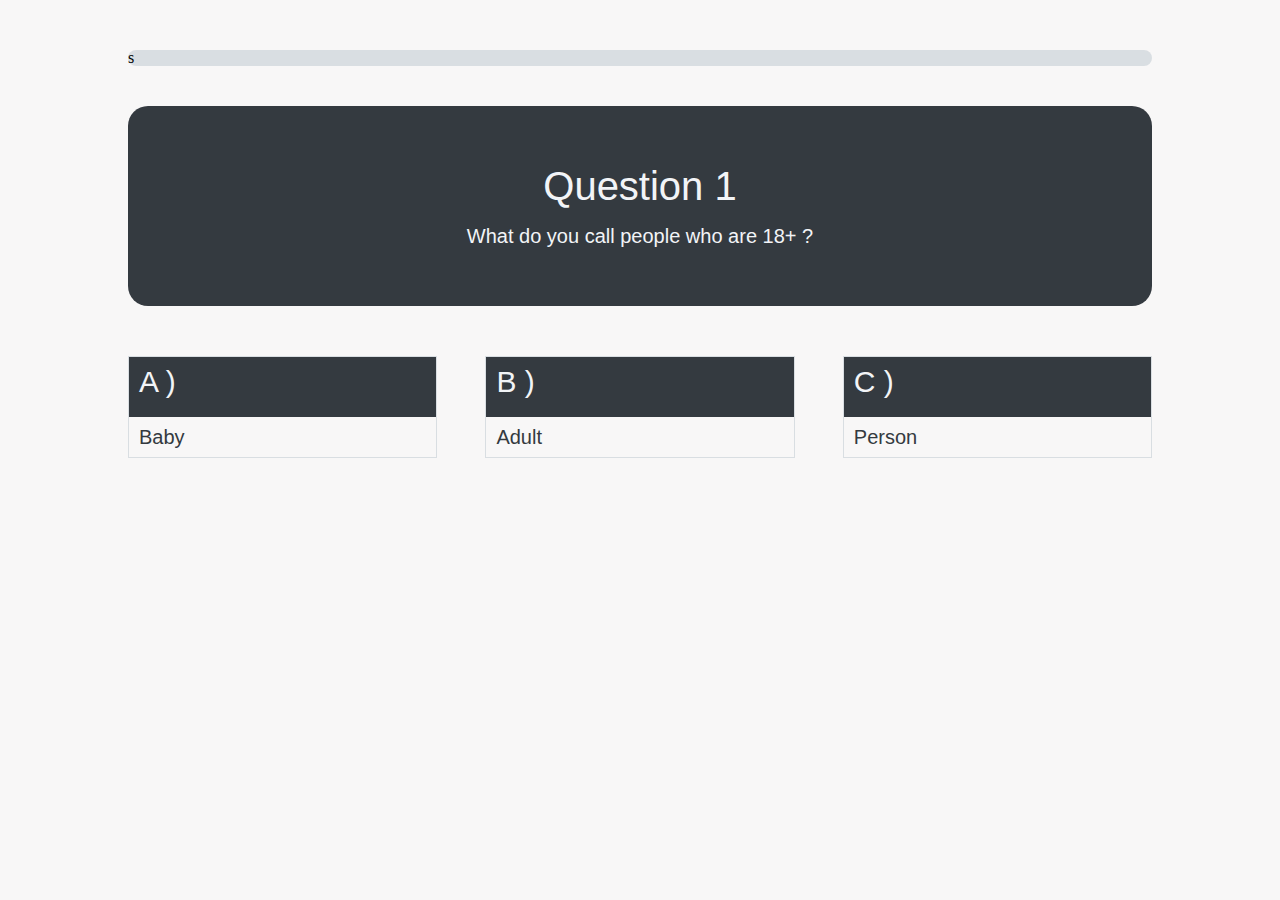
==== game.html @ f237090c "question-game" ====
<!DOCTYPE html>
<html lang="en">

<head>
    <meta charset="UTF-8">
    <meta http-equiv="X-UA-Compatible" content="IE=edge">
    <meta name="viewport" content="width=device-width, initial-scale=1.0">
    <title>Question-Game</title>
    <link rel="stylesheet" href="./reset.css">
    <link rel="stylesheet" href="./style.css">
</head>

<body>
    <div class="container">
        <header>
            <div class="line">s</div>
            <div class="question">
                <h1>Question 1</h1>
                <p>What do you call people who are 18+ ?</p>
            </div>
        </header>
        <main>
            <div class="variant-box">
                <p class="variant-top">A )</p>
                <p class="variant-bottom">Baby</p>
            </div>
            <div class="variant-box">
                <p class="variant-top">B )</p>
                <p class="variant-bottom">Adult</p>
            </div>
            <div class="variant-box">
                <p class="variant-top">C )</p>
                <p class="variant-bottom">Person</p>
            </div>
        </main>
    </div>

    <script src="./game.js"></script>
</body>

</html>
---- style.css ----
body{
    background-color: rgb(248, 247, 247);
}

.container {
    margin: 0 auto;
    width: 80%;
    margin-top: 50px;
   }

   .line {
    background-color: rgb(217, 222, 226);
    border-radius: 20px;
   }

   .question {
    height: 200px;
    background-color: rgb(52,58,64);
    display: flex;
    justify-content: center;
    align-items: center;
    flex-direction: column;
    margin-top: 40px;
    border-radius: 20px;
   }

   .question h1 {
    font-size: 40px;
    color: rgb(242, 244, 247);
    font-family: Arial, Helvetica, sans-serif;
    margin-bottom: 20px;
   }

   .question p {
    font-size: 20px;
    color: rgb(242, 244, 247);
     font-family: Arial, Helvetica, sans-serif;
   }

   main {
    display: flex;
    justify-content: space-between;
   }

   .variant-box {
    width: 30%;
    margin-top: 50px;
    height: 100px;
    border: 1px solid rgb(217, 222, 226);
   }

   .variant-top {
    background-color: rgb(52,58,64);
    height: 50%;
    font-size: 30px;
    font-family: Arial, Helvetica, sans-serif;
    color: rgb(242, 244, 247);
    padding-top: 10px;
    padding-left: 10px;
   }

   .variant-bottom {
    height: 50%;
    font-family: Arial, Helvetica, sans-serif;
    font-size: 20px;
    color: rgb(52,58,64);
    padding-top: 10px;
    padding-left: 10px;
    }
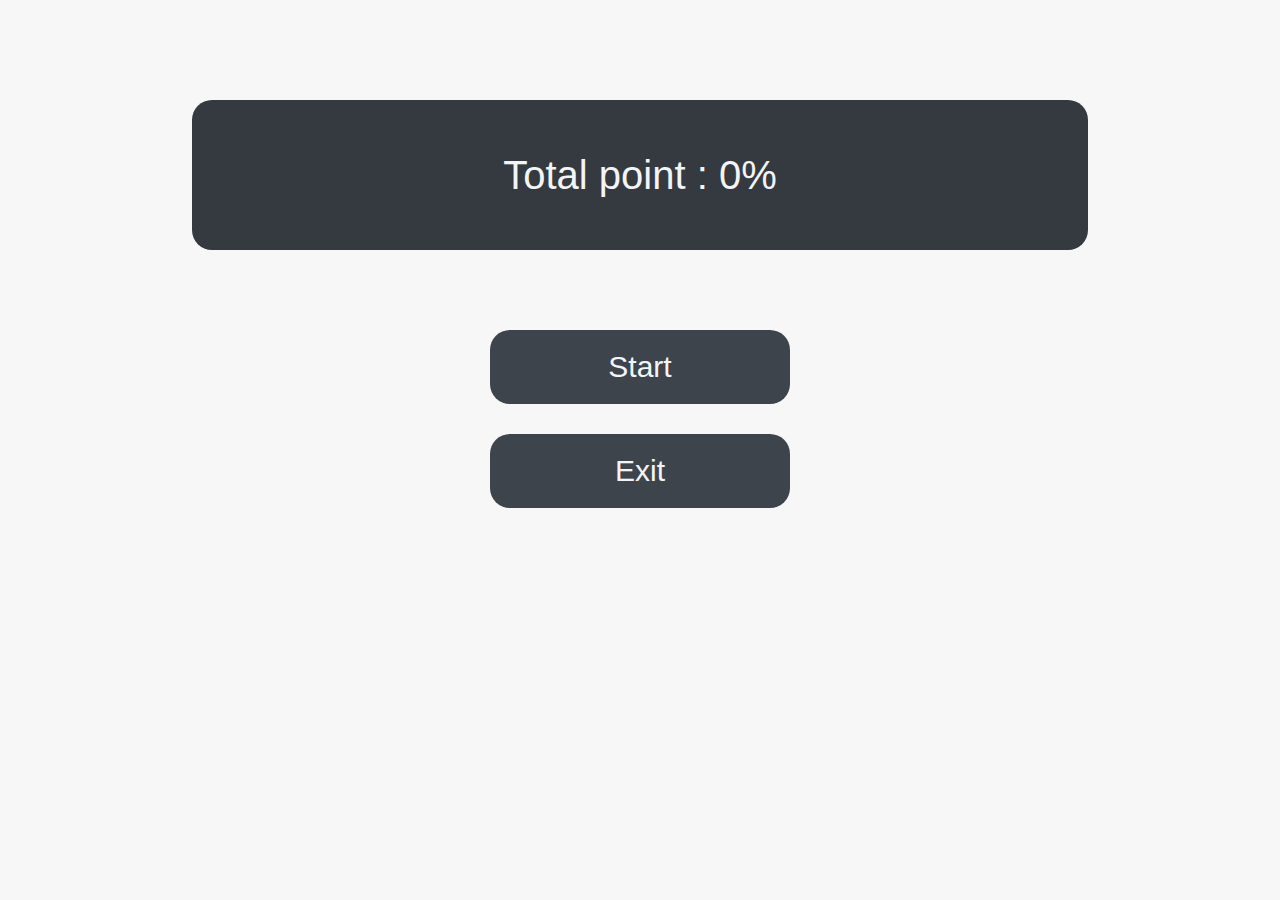
==== commit 920ceb20: "add new file" ====
--- a/game.html
+++ b/game.html
@@ -11,26 +11,33 @@
 </head>
 
 <body>
+    <div class="start_title">
+        <div>Total point : 0%</div>
+    </div>
+    <div class="startButton">
+        <button id="btn">Start</button>
+        <button>Exit</button>
+    </div>
     <div class="container">
         <header>
             <div class="line">s</div>
             <div class="question">
-                <h1>Question 1</h1>
-                <p>What do you call people who are 18+ ?</p>
+                <div id="questionText">Question 1</div>
+                <p></p>
             </div>
         </header>
         <main>
             <div class="variant-box">
-                <p class="variant-top">A )</p>
-                <p class="variant-bottom">Baby</p>
+                <div class="variant-top">A )</div>
+                <div id="var_a" class="variant-bottom"></div>
             </div>
             <div class="variant-box">
-                <p class="variant-top">B )</p>
-                <p class="variant-bottom">Adult</p>
+                <div class="variant-top">B )</div>
+                <div id="var_b" class="variant-bottom"></div>
             </div>
             <div class="variant-box">
-                <p class="variant-top">C )</p>
-                <p class="variant-bottom">Person</p>
+                <div class="variant-top">C )</div>
+                <div id="var_c" class="variant-bottom"></div>
             </div>
         </main>
     </div>
--- a/style.css
+++ b/style.css
@@ -1,3 +1,5 @@
+
+/* When Start Game */
 body{
     background-color: rgb(248, 247, 247);
 }
@@ -6,6 +8,7 @@
     margin: 0 auto;
     width: 80%;
     margin-top: 50px;
+    display: none;
    }
 
    .line {
@@ -24,8 +27,8 @@
     border-radius: 20px;
    }
 
-   .question h1 {
-    font-size: 40px;
+   #questionText {
+    font-size: 30px;
     color: rgb(242, 244, 247);
     font-family: Arial, Helvetica, sans-serif;
     margin-bottom: 20px;
@@ -66,4 +69,46 @@
     color: rgb(52,58,64);
     padding-top: 10px;
     padding-left: 10px;
+    }
+
+
+
+    /* When open page */
+    .start_title {
+        background-color: rgb(52,58,64);
+        width: 70%;
+        margin: 0 auto;
+        color: rgb(242, 244, 247);
+        height: 150px;
+        text-align: center;
+        line-height: 150px;
+        font-size: 40px;
+        font-family: Arial, Helvetica, sans-serif;
+        margin-top: 100px;
+        border-radius: 20px;
+    }
+
+    .startButton {
+        text-align: center;
+        display: flex;
+        flex-direction: column;
+        align-items: center;
+        margin-top: 50px;
+    }
+
+    .startButton button {
+        width: 300px;
+        margin-top: 30px;
+        padding: 20px;
+        font-size: 30px;
+        font-family: Arial, Helvetica, sans-serif;
+        background-color: rgb(62, 68, 75);
+        color: rgb(242, 244, 247);
+        border-radius: 20px;
+        cursor: pointer;
+        border: none;
+    }
+
+    .startButton button:hover {
+        background-color: rgb(52,58,64);
     }